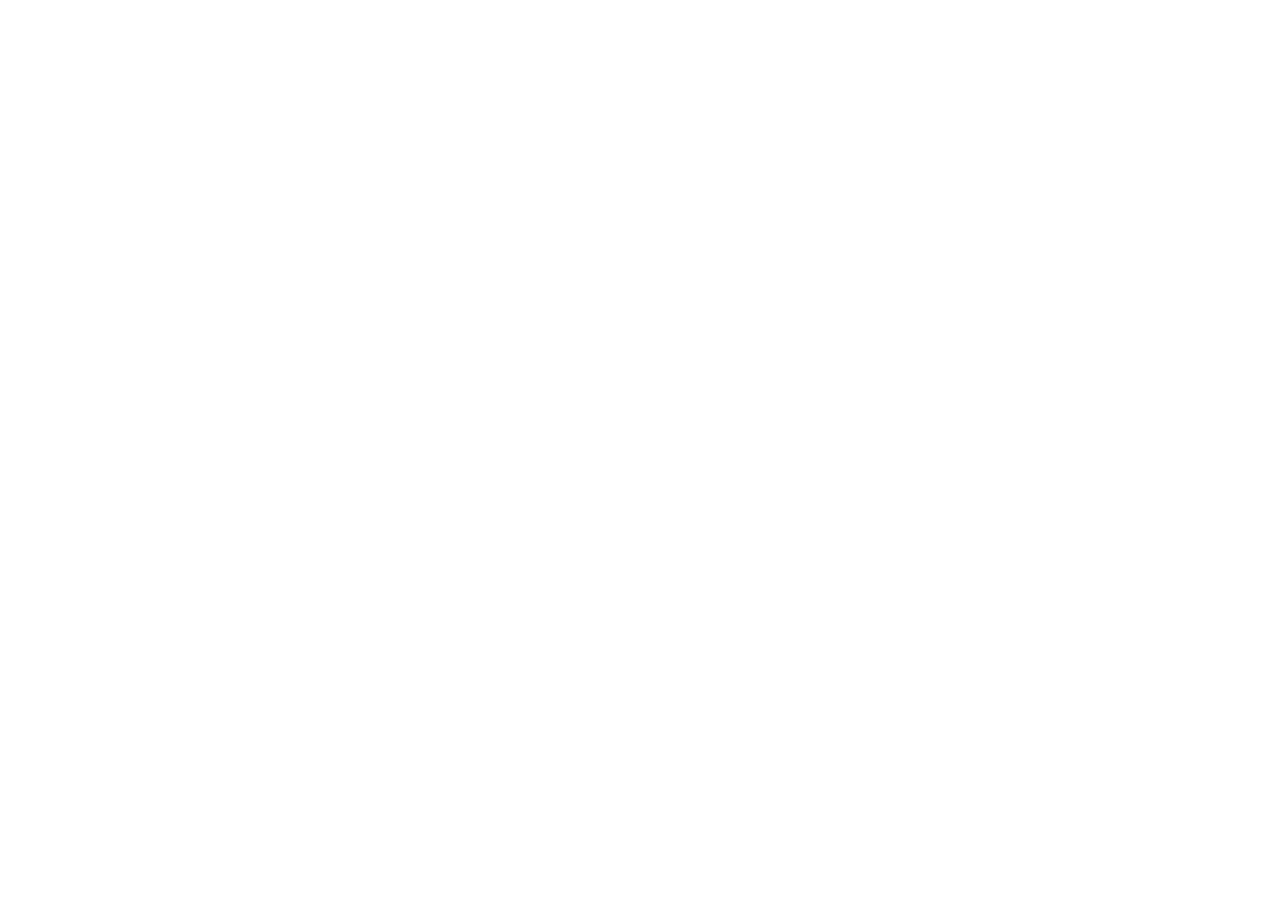
==== index.html @ e1d36a78 "index uploaded test" ====
<!DOCTYPE html>
<html lang="en">
<head>
    <meta charset="UTF-8">
    <meta name="viewport" content="width=device-width, initial-scale=1.0">
    <title>Wahran Restaurant & Cafe</title>
    <link rel="stylesheet" href="css/style.css">
    <link href="https://cdnjs.cloudflare.com/ajax/libs/font-awesome/5.15.4/css/all.min.css" rel="stylesheet">

</head>
<body>
    <!-- Header -->
    <header id="header"></header>

    <!-- Main Content Area -->
    <main id="app"></main>

    <!-- Footer -->
    <footer id="footer"></footer>

    <!-- Scripts -->
    <script src="js/data.js"></script>
    <script src="js/app.js"></script>
</body>
</html>
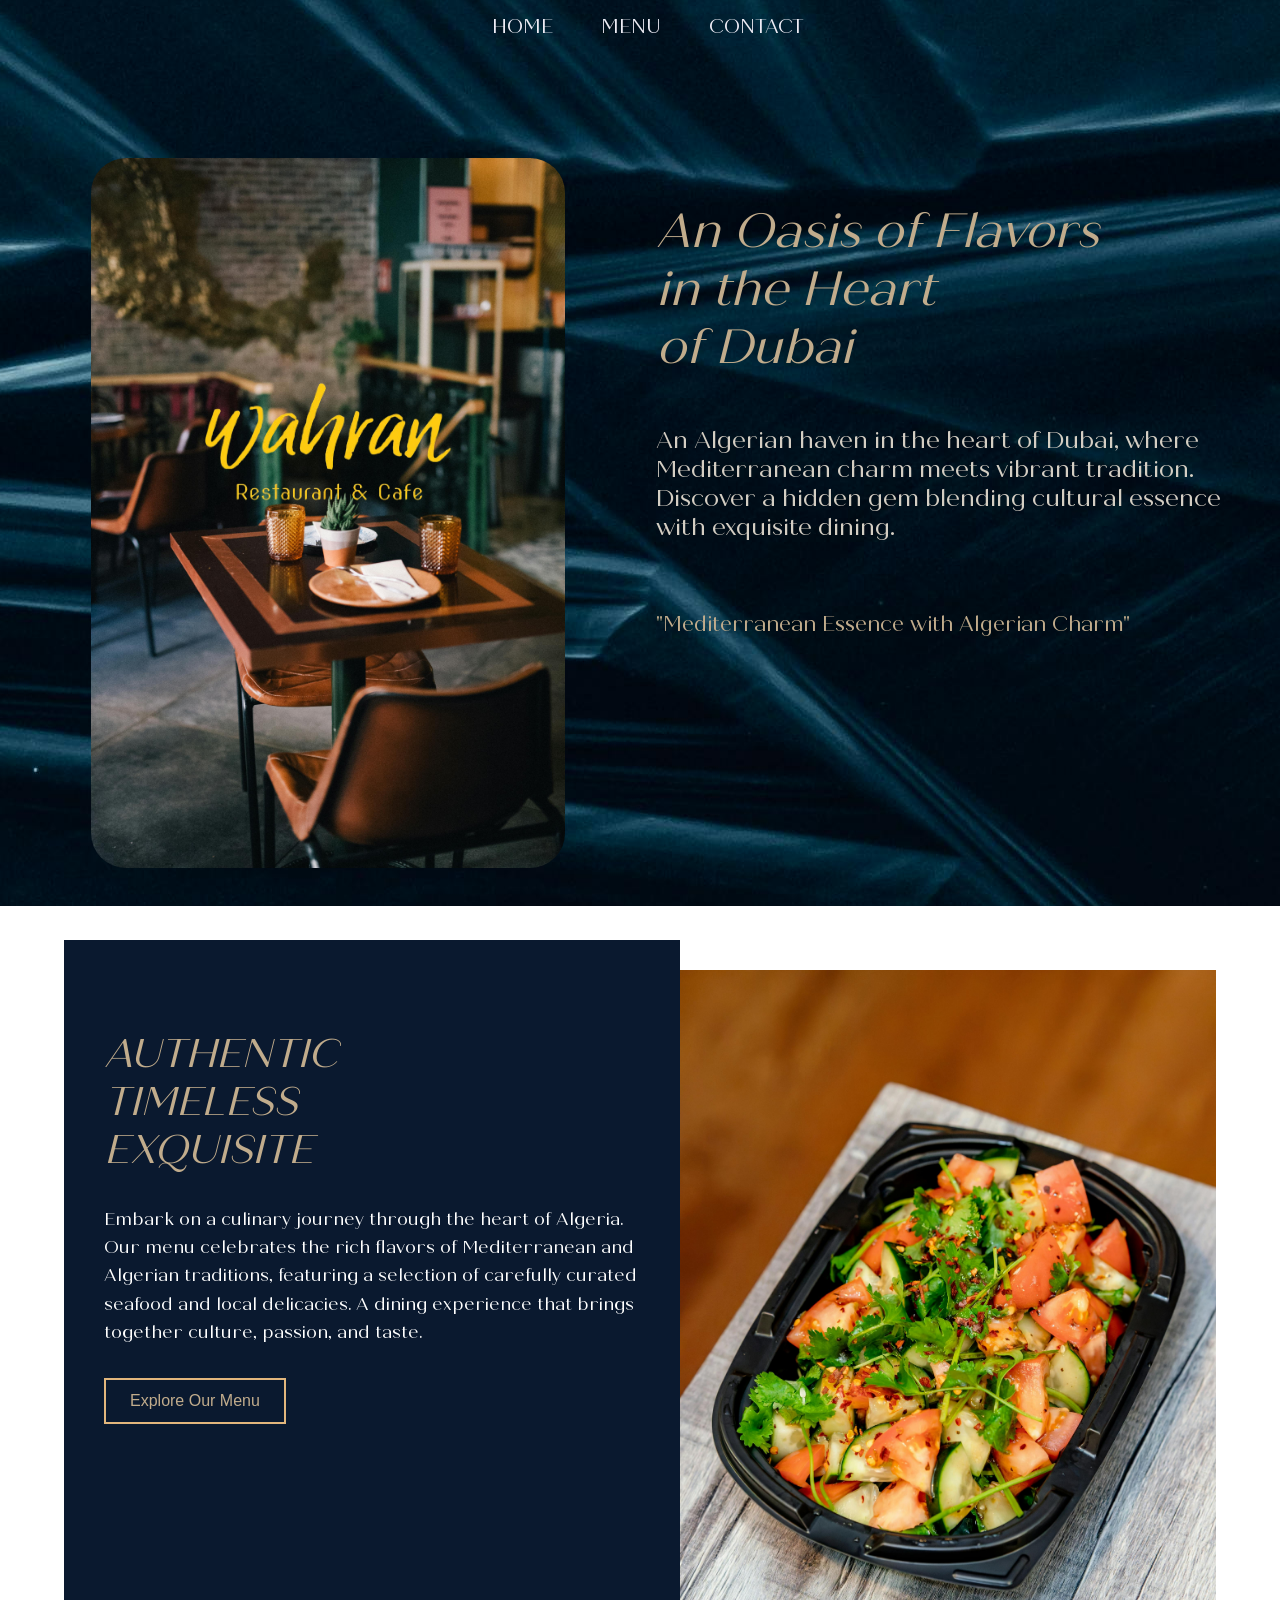
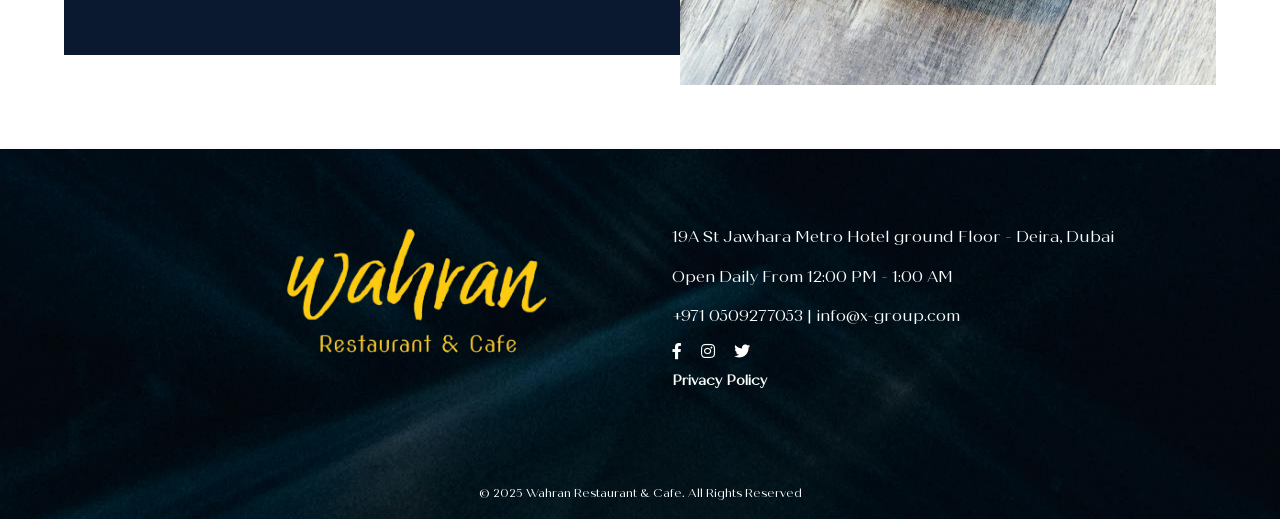
==== commit 78296949: "initial updload test" ====
--- a/index.html
+++ b/index.html
@@ -1,25 +1,25 @@
-<!DOCTYPE html>
-<html lang="en">
-<head>
-    <meta charset="UTF-8">
-    <meta name="viewport" content="width=device-width, initial-scale=1.0">
-    <title>Wahran Restaurant & Cafe</title>
-    <link rel="stylesheet" href="css/style.css">
-    <link href="https://cdnjs.cloudflare.com/ajax/libs/font-awesome/5.15.4/css/all.min.css" rel="stylesheet">
-
-</head>
-<body>
-    <!-- Header -->
-    <header id="header"></header>
-
-    <!-- Main Content Area -->
-    <main id="app"></main>
-
-    <!-- Footer -->
-    <footer id="footer"></footer>
-
-    <!-- Scripts -->
-    <script src="js/data.js"></script>
-    <script src="js/app.js"></script>
-</body>
-</html>
+<!DOCTYPE html>
+<html lang="en">
+<head>
+    <meta charset="UTF-8">
+    <meta name="viewport" content="width=device-width, initial-scale=1.0">
+    <title>Wahran Restaurant & Cafe</title>
+    <link rel="stylesheet" href="css/style.css">
+    <link href="https://cdnjs.cloudflare.com/ajax/libs/font-awesome/5.15.4/css/all.min.css" rel="stylesheet">
+
+</head>
+<body>
+    <!-- Header -->
+    <header id="header"></header>
+
+    <!-- Main Content Area -->
+    <main id="app"></main>
+
+    <!-- Footer -->
+    <footer id="footer"></footer>
+
+    <!-- Scripts -->
+    <script src="js/data.js"></script>
+    <script src="js/app.js"></script>
+</body>
+</html>
--- a/css/style.css
+++ b/css/style.css
@@ -0,0 +1,1354 @@
+/* --------------BODY------------- */
+@font-face {
+    font-family: 'CustomFont';
+    src: url('../font/quiche-sans.ttf') format('truetype');
+    font-weight: normal;
+    /* You can use 'bold' or 'normal' */
+    font-style: normal;
+    /* You can use 'italic' if needed */
+}
+
+body {
+    font-family: 'CustomFont';
+    margin: 0;
+    padding: 0;
+    background: url('../assets/images/bg/bg.jpg') no-repeat center center fixed;
+    background-size: cover;
+    /* Ensures the image covers the entire screen */
+    background-attachment: scroll;
+    /* Keeps the image fixed or scrolling */
+    position: relative;
+}
+
+/* Background Opacity */
+body::before {
+    content: '';
+    position: fixed;
+    top: 0;
+    left: 0;
+    right: 0;
+    bottom: 0;
+    background: rgba(255, 253, 253, 0.158);
+    /* Adjust opacity here */
+    z-index: -1;
+    /* Places the overlay behind the content */
+}
+
+/* --------------HEADER------------- */
+header {
+    background-color: #0b2747;
+    padding: 1rem;
+    z-index: 1000;
+    font-size: 16px;
+    padding: 0;
+    position: relative;
+    background: url('../assets/images/bg/footer.jpg') no-repeat center center fixed;
+    
+
+
+    overflow: hidden;
+    /* Ensures pseudo-elements are clipped inside the header */
+
+    /** removed
+    border-radius: 0px; /* Adds rounded corners
+    box-shadow: 0 4px 8px rgba(0, 120, 0, 0.2); /* Adds a shadow for a raised effect 
+    **/
+}
+
+
+/* Navbar */
+.navbar {
+    display: flex;
+    justify-content: center;
+    align-items: center;
+    max-width: 1200px;
+    margin: auto;
+    padding: 1rem 1rem;
+    position: relative;
+      
+
+}
+
+.nav-links {
+    list-style: none;
+    display: flex;
+    gap: 1rem;
+    margin: 0;
+    padding: 0;
+    transition: all 0.3s ease-in-out;
+
+    
+}
+
+.nav-link {
+    color: rgb(237, 236, 245);
+    text-decoration: none;
+    font-weight: bold;
+    padding: 0.5rem 1rem;
+    transition: color 0.3s ease;
+    font-size: larger;
+    font-weight: 300;
+}
+
+/* Optionally, you can change the color and underline on hover */
+.nav-link:hover {
+    color: rgba(234, 235, 241, 0.849);
+    /* Hover color */
+    text-decoration: underline;
+}
+
+/* Add a smooth transition when the link is hovered */
+.nav-link {
+    transition: color 1.3s ease, text-decoration 1.3s ease;
+}
+
+/* Highlight active nav-link */
+.nav-link.active {
+    color: #c1ac8c;
+    /* Highlight color */
+    text-decoration: underline;
+    transition: color 1s ease, text-decoration 1s ease;
+    /* Fade-out effect */
+    font-weight: 100;
+}
+
+.hamburger {
+    display: none;
+    flex-direction: column;
+    cursor: pointer;
+    gap: 5px;
+    z-index: 1001;
+    padding: 0.5rem;
+}
+
+.hamburger span {
+    width: 25px;
+    height: 3px;
+    background-color: white;
+    transition: all 0.3s ease-in-out;
+    border-radius: 2px;
+}
+
+/* --------------PAGES------------- */
+/* Home Page */
+/* Main Container */
+.main-container {
+    display: grid;
+    grid-template-columns: 1fr 1fr;
+    gap: 2rem;
+    background-color: #0b2747;
+    /* Solid blue background */
+    background: url('../assets/images/bg/footer.jpg') no-repeat center center fixed;
+    padding: 2rem;
+    align-items: right;
+    padding-top: 8%;
+
+}
+
+/* Left Section */
+.left-section {
+    position: relative;
+}
+
+.image-container {
+    position: relative;
+    display: inline-block;
+    border-radius: 15px;
+    overflow: hidden;
+    width: 100%;
+    max-width: 600px;
+    margin: 0 auto;
+}
+
+.restaurant-image {
+    width: 80%;
+    display: block;
+    border-radius: 35px;
+
+}
+
+/* resto Logo Image */
+.logo-image {
+    position: absolute;
+    top: 25%;
+    left: 50%;
+    transform: translate(-50%, -10%);
+    /* Center the logo above the restaurant image */
+    width: 80%;
+    /* Adjust size as needed */
+    z-index: 2;
+    /* Ensure it stays above other elements */
+}
+
+
+/** REMOVED
+Welcome image Title Styling 
+.welcome-title {
+    position: absolute;
+    top: 75%;
+    left: 50%;
+    transform: translate(-50%, -50%);
+    font-size: 2rem;
+    color: #ffffff;
+    padding: 0.5rem 1rem;
+    border-radius: 8px;
+    font-weight: bold;
+    z-index: 111;
+  }
+    **/
+
+/* Right Section */
+.right-section {
+    text-align: start;
+    padding: 0;
+    /* No padding as requested */
+    font-size: 1.2rem;
+    padding: 0%;
+}
+
+.right-section h3 {
+    font-style: italic;
+    font-weight: 100;
+    color: #c1ac8c;
+    font-size: 3rem;
+}
+
+.right-section p {
+    font-style: normal;
+    font-weight: 300;
+    color: #d4cec3;
+    font-size: 1.5rem;
+}
+
+.right-section .tagline {
+    font-style: normal;
+    font-weight: 200;
+    color: #c1ac8c;
+    font-size: 1.3rem;
+}
+
+/* Responsive Layout for Mobile Screens */
+@media (max-width: 768px) {
+    .main-container {
+        grid-template-columns: 1fr;
+        /* Stack columns vertically */
+        text-align: center;
+    }
+
+
+    .restaurant-image {
+        width: 100%;
+
+    }
+
+    .right-section {
+        text-align: left;
+        /* Prevent justification causing extra spaces */
+        padding: 1%;
+        /* Reduce padding for smaller screens */
+        font-size: 1rem;
+        /* Adjust font size for readability */
+    }
+
+    .right-section h3 {
+        font-size: xx-large;
+        /* Scale down headline font size */
+    }
+
+    .right-section p,
+    .right-section .tagline {
+        font-size: large;
+        /* Scale down paragraph font size */
+    }
+}
+
+#home,
+#about,
+#contact {
+    text-align: center;
+    padding: 2rem 1rem;
+}
+
+#home h1,
+#about h2 {
+    font-size: 2.5rem;
+    color: #333;
+}
+
+#home p,
+#about p {
+    font-size: 1.2rem;
+    color: #555;
+}
+
+/* mid section */
+
+.mid-container {
+    background: white;
+    max-width: auto;
+    width: fit-content;
+    display: flex;
+    box-shadow: 0 4px 6px rgba(0, 0, 0, 0.1);
+    position: relative;
+    padding: 5% 5%;
+}
+
+.midcontent-section {
+    flex: 1;
+    padding: 60px 40px;
+    background: #0a192f;
+    color: #e2b67c;
+    margin-top: -30px;
+    margin-bottom: 30px;
+}
+
+.title {
+    color: #c1ac8c;
+    font-size: 2.5rem;
+    margin-bottom: 30px;
+    font-style: italic;
+    font-weight: 400;
+}
+
+.title span {
+    display: block;
+    line-height: 1.2;
+}
+
+.description {
+    color: #ffffff;
+    line-height: 1.6;
+    margin-bottom: 30px;
+    font-size: 1.1rem;
+}
+
+.menu-btn {
+    background: none;
+    border: 2px solid #e2b67c;
+    color: #c1ac8c;
+    padding: 12px 24px;
+    font-size: 1rem;
+    cursor: pointer;
+    transition: all 0.3s ease;
+}
+
+.menu-btn:hover {
+    background: #131312;
+    color: #c1ac8c;
+}
+
+.mid-image {
+    flex: 1;
+    overflow: hidden;
+}
+
+.mid-image img {
+    width: 100%;
+    height: 100%;
+    object-fit: cover;
+    display: block;
+}
+
+/* Responsive Design */
+@media screen and (max-width: 768px) {
+    .mid-container {
+        flex-direction: column;
+        max-width: 100%;
+    }
+
+    .midcontent-section {
+        margin: 0;
+        padding: 40px 20px;
+    }
+
+    .title {
+        font-size: 2rem;
+    }
+
+    .description {
+        font-size: 1rem;
+    }
+
+    .mid-image {
+        height: 400px;
+    }
+}
+
+@media screen and (max-width: 480px) {
+    .midcontent-section {
+        padding: 30px 15px;
+    }
+
+    .title {
+        font-size: 1.8rem;
+    }
+
+    .mid-image {
+        height: 300px;
+    }
+}
+
+
+
+
+/* Menu Page */
+#menu h2 {
+    font-style: italic;
+    color: rgba(104, 112, 29, 0.493);
+    font-size: 45px;
+    font-weight: lighter;
+    margin-top: 3%
+}
+
+.menu-container {
+    display: grid;
+    grid-template-columns: repeat(auto-fill, minmax(250px, 1fr));
+    gap: 2rem;
+    padding: 1rem;
+    /* Added padding to the container for spacing */
+}
+
+/* Menu Card Animation */
+@keyframes fadeInBlur {
+    0% {
+        opacity: 0;
+        filter: blur(5px);
+    }
+
+    100% {
+        opacity: 1;
+        filter: blur(0);
+    }
+}
+
+.menu-card {
+    border: 0px solid #ddd;
+    border-radius: 1px;
+    overflow: hidden;
+    text-align: center;
+    box-shadow: 0 2px 4px rgba(0, 0, 0, 0.1);
+    padding: 1rem;
+    /* Added padding on all sides inside the card */
+    display: flex;
+    flex-direction: column;
+    background-color: rgba(255, 255, 255, 0.89);
+    opacity: 0;
+    /* Start hidden */
+    filter: blur(5px);
+    /* Initially blurred */
+    animation: fadeInBlur 0.6s forwards;
+    /* Animation applied */
+}
+
+/* Staggered Animation for Menu Cards */
+.menu-card:nth-child(1) {
+    animation-delay: 0.1s;
+}
+
+.menu-card:nth-child(2) {
+    animation-delay: 0.2s;
+}
+
+.menu-card:nth-child(3) {
+    animation-delay: 0.3s;
+}
+
+.menu-card:nth-child(4) {
+    animation-delay: 0.4s;
+}
+
+.menu-card:nth-child(5) {
+    animation-delay: 0.4s;
+}
+
+.menu-card:nth-child(6) {
+    animation-delay: 0.4s;
+}
+
+.menu-card:nth-child(7) {
+    animation-delay: 0.4s;
+}
+
+.menu-card:nth-child(8) {
+    animation-delay: 0.4s;
+}
+
+.menu-card img {
+    padding-bottom: 55px;
+    border-radius: 1px;
+    width: 95%;
+    /* Reduced width to 90% of its container */
+    height: auto;
+    /* Maintain aspect ratio */
+    object-fit: cover;
+    /* Ensures image scales properly */
+    object-position: center;
+    /* Ensures the image stays centered */
+    margin: 0 auto;
+    /* Centers the image */
+    transition: transform 0.3s ease;
+    /* Smooth transition for zoom effect */
+}
+
+.menu-card img:hover {
+    transform: scale(1.10);
+    /* Zoom out slightly when hovered */
+}
+
+.menu-card h3 {
+    color: rgba(38, 38, 133, 0.836);
+    margin: 0.5rem 0;
+    font-size: x-large;
+    font-style: normal;
+    font-weight: 400;
+}
+
+.menu-card p {
+    color: rgba(104, 112, 29, 0.616);
+    margin: 1.5rem 0;
+    font-size: large;
+}
+
+#menu .item-description {
+    color: rgba(35, 35, 42, 0.836);
+    font-size: medium;
+    font-style: normal;
+    font-weight: 400;
+    
+}
+
+
+
+/* Dropdown Styles */
+#menu-category {
+    text-align: center;
+    background-color: #fff;
+    /* White background for the dropdown */
+    color: rgba(81, 88, 24, 0.493);
+    /* Text color as per your request */
+    border: 1px solid rgba(255, 255, 255, 0.603);
+    /* Light gray border */
+    border-radius: 30px;
+    /* Border radius for the dropdown */
+    padding: 10px 15px;
+    /* Padding inside the dropdown for spacing */
+    font-size: 1rem;
+    /* Font size */
+    appearance: none;
+    /* Remove default styling in some browsers */
+    -webkit-appearance: none;
+    /* Remove default styling in Safari */
+    -moz-appearance: none;
+    /* Remove default styling in Firefox */
+    outline: auto;
+    /* Remove outline */
+    width: 200px;
+    /* Set width for the dropdown */
+    font-weight: 300;
+}
+
+/* Optional: Style for the dropdown arrow (this works for most modern browsers) */
+#menu-category::-ms-expand {
+    display: none;
+    /* Hides the default arrow in Internet Explorer */
+}
+
+/* Hover effect */
+#menu-category:hover {
+    border-color: #aaa;
+    /* Slightly darker border on hover */
+}
+
+/* Focus effect */
+#menu-category:focus {
+    border-color: #8a8a8a;
+    /* Darker border when focused */
+    box-shadow: 0 0 5px rgba(104, 112, 29, 0.493);
+    /* Glow effect on focus */
+}
+
+/* Media Query for Mobile / Small Screens */
+@media (max-width: 600px) {
+    #menu-category {
+        width: auto;
+        /* Auto width for smaller screens */
+        font-size: 0.9rem;
+        /* Slightly smaller text on small screens */
+        padding: 8px 12px;
+        /* Adjust padding for smaller screens */
+        align-items: center;
+        
+    }
+
+    .menu-card img {
+        padding-bottom: 55px;
+        border-radius: 1px;
+        width: 70%;
+        /* Reduced width to 90% of its container */
+        height: auto;
+        /* Maintain aspect ratio */
+        object-fit: cover;
+        /* Ensures image scales properly */
+        object-position: center;
+        /* Ensures the image stays centered */
+        margin: 0 auto;
+        /* Centers the image */
+        transition: transform 0.3s ease;
+        /* Smooth transition for zoom effect */
+    }
+}
+
+
+/* Contact Page */
+.map-container {
+    width: 100%;
+    height: 300px;
+    margin: 1rem 0;
+}
+
+#contact h2 {
+    font-style: italic;
+    color: rgba(104, 112, 29, 0.493);
+    font-size: 45px;
+    font-weight: lighter;
+}
+
+#menu h2 {
+    font-size: xx-large;
+}
+
+
+/* -------------- View page------------- */
+
+/* item Container */
+.return-menu {
+    display: grid;
+    grid-template-columns: 1fr;
+    padding-left: 9.5%;
+    padding-top: 5%;
+}
+
+.back-to-menu {
+    font-style: normal;
+    font-weight: 500;
+    color: #333;
+    font-size: medium;
+}
+
+.return-section a {
+    text-decoration: none;
+}
+
+
+.item-main-container {
+    display: grid;
+    grid-template-columns: 1fr 1fr;
+    gap: 0rem;
+    align-items: right;
+    object-fit: fill;
+    padding: 2%;
+    margin: 0%;
+}
+
+/* Left Section */
+.item-left-section {
+    position: relative;
+}
+
+.item-image-container {
+    position: relative;
+    display: inline-block;
+    border-radius: 15px;
+    overflow: visible;
+    /* Allow image to pop out */
+    width: 70%;
+    max-width: 600px;
+    margin: 0 auto;
+}
+
+.item-image {
+    width: 100%;
+    display: block;
+    border-radius: 10px;
+    transition: transform 0.3s ease-in-out, translate 0.3s ease-in-out;
+    /* Smooth zoom + movement */
+    will-change: transform, translate;
+}
+
+/* Zoom out and move based on hover direction */
+.item-image-container:hover .item-image {
+    transform: scale(1.1);
+    /* Zoom out effect */
+}
+
+/* Move image based on hover direction */
+.item-image-container:hover .item-image {
+    transform-origin: center;
+}
+
+/* Left Side Hover */
+.item-image-container:hover .item-image:hover {
+    transform: scale(1.3) translateX(-10px);
+}
+
+/* Right Side Hover */
+.item-image-container:hover .item-image:hover {
+    transform: scale(1.3) translateX(10px);
+}
+
+/* Top Side Hover */
+.item-image-container:hover .item-image:hover {
+    transform: scale(1.3) translateY(-10px);
+}
+
+/* Bottom Side Hover */
+.item-image-container:hover .item-image:hover {
+    transform: scale(1.3) translateY(10px);
+}
+
+
+/* item Right Section */
+.item-right-section {
+    text-align: start;
+    font-size: 1.2rem;
+    padding-top: 0%;
+    margin: 0%;
+
+}
+
+
+.item-right-section h3 {
+    font-style: normal;
+    font-weight: 200;
+    color: #1a0d33;
+    font-size: 2rem;
+    margin: 0%;
+}
+
+
+.item-right-section p {
+    margin-top: 2%;
+}
+
+.item-right-section .tagline {
+    font-style: normal;
+    font-weight: 200;
+    color: #c1ac8c;
+    font-size: 1.3rem;
+}
+
+.related {
+    font-style: normal;
+    font-weight: 200;
+    color: #1a0d33;
+    font-size: 2rem;
+    margin: 0%;
+}
+
+
+
+
+/* related card section */
+
+.related-container {
+    margin-left: 8.5%;
+    margin-right: 1.5%;
+    display: grid;
+    grid-template-columns: repeat(auto-fill, minmax(250px, 2fr));
+    gap: 2rem;
+    padding: 1rem;
+    /* Added padding to the container for spacing */
+}
+
+/* Menu Card Animation */
+@keyframes fadeInBlur {
+    0% {
+        opacity: 0;
+        filter: blur(5px);
+    }
+
+    100% {
+        opacity: 1;
+        filter: blur(0);
+    }
+}
+
+.related-card {
+    overflow: hidden;
+    text-align: left;
+    /* Added padding on all sides inside the card */
+    display: flex;
+    flex-direction: column;
+    opacity: 0;
+    /* Start hidden */
+    filter: blur(5px);
+    /* Initially blurred */
+    animation: fadeInBlur 0.6s forwards;
+    /* Animation applied */
+}
+
+/* Staggered Animation for Menu Cards */
+.related-card:nth-child(1) {
+    animation-delay: 0.1s;
+}
+
+.related-card:nth-child(2) {
+    animation-delay: 0.2s;
+}
+
+.related-card:nth-child(3) {
+    animation-delay: 0.3s;
+}
+
+.related-card:nth-child(4) {
+    animation-delay: 0.4s;
+}
+
+.related-card:nth-child(5) {
+    animation-delay: 0.4s;
+}
+
+.related-card:nth-child(6) {
+    animation-delay: 0.4s;
+}
+
+.related-card:nth-child(7) {
+    animation-delay: 0.4s;
+}
+
+.related-card:nth-child(8) {
+    animation-delay: 0.4s;
+}
+
+.related-card img {
+    padding-bottom: 5%;
+    width: 90%;
+    /* Reduced width to 90% of its container */
+    height: auto;
+    /* Maintain aspect ratio */
+    object-fit: cover;
+    /* Ensures image scales properly */
+    object-position: center;
+    /* Ensures the image stays centered */
+    margin: 0 auto;
+    /* Centers the image */
+    transition: transform 0.3s ease;
+    /* Smooth transition for zoom effect */
+}
+
+.related-card img:hover {
+    transform: scale(1.1);
+    /* Zoom out slightly when hovered */
+}
+
+.related-card h3 {
+    color: #131312;
+    font-size: medium;
+    font-style: normal;
+    font-weight: bolder;
+    margin: 0%;
+}
+
+.related-card p {
+    color: rgba(104, 112, 29, 0.616);
+    font-size: large;
+    margin: 3% 0%;
+}
+
+.related {
+    margin-left: 9.5%;
+}
+
+/* ---*/
+
+
+/* Responsive Layout for Mobile Screens */
+@media (max-width: 768px) {
+    .return-section {
+        margin-top: 10%;
+        margin-left: 9%;
+
+    }
+
+    .back-to-menu {
+        margin: auto;
+    }
+
+
+    .item-main-container {
+        grid-template-columns: 1fr;
+        /* Stack columns vertically */
+        align-items: center;
+        margin: 0%;
+    }
+
+    .item-image-container img {
+        border-radius: 0%;
+    }
+
+    .related-card h3 {
+        text-align: justify;
+        max-width: 60%;
+    }
+
+
+    .related-card img {
+        margin: 0%;
+        width: 50%;
+        border-radius: 0%;
+
+    }
+
+    .item-right-section {
+        text-align: left;
+        /* Prevent justification causing extra spaces */
+        padding: 1%;
+        /* Reduce padding for smaller screens */
+        margin-top: 5%;
+        margin-left: 10.5%;
+        /* Adjust font size for readability */
+    }
+
+    .item-right-section h3 {
+        font-size: 2.5rem;
+        /* Scale down headline font size */
+    }
+
+    .item-right-section p,
+    .item-right-section .tagline {
+        font-size: large;
+        /* Scale down paragraph font size */
+    }
+
+    .related {
+        margin-left: 12%;
+    }
+
+
+
+}
+
+
+
+
+
+/* --------------FOOTER------------- */
+
+/* Footer Styles */
+footer {
+    background: url('../assets/images/bg/footer.jpg') no-repeat center center fixed;
+
+    /* Retained original color scheme */
+    color: white;
+    padding: 0%;
+    position: relative;
+    z-index: 1000;
+    /* Gradient background */
+    box-shadow: 0 4px 8px rgba(101, 20, 0, 0.2);
+    /* Adds a shadow for a raised effect */
+    overflow: hidden;
+    /* Ensures pseudo-elements are clipped inside the header */
+}
+
+.footer-container {
+    display: flex;
+    justify-content: center;
+    align-items: center;
+    flex-wrap: wrap;
+    gap: 5px;
+}
+
+/* Footer Logo Image */
+.footer-logo {
+    display: flex;
+    flex-direction: column;
+    justify-content: center;
+    align-items: center;
+}
+
+.footer-logo-image {
+    width: 500px;
+    /* Adjust as per your logo's size */
+    height: auto;
+
+}
+
+/** REMOVED, used logo instead of text name
+.footer-logo h1 {
+    font-style: normal;
+    font-weight: 200;
+    color: #c1ac8c;
+    font-size: xx-large;
+    margin: 0;
+    padding: 5%;
+   
+}
+
+.footer-logo p {
+    font-style: normal;
+    font-weight: 200;
+    color: #c1ac8c;
+    font-size: large;
+    letter-spacing: 2px;
+    margin: 5px 0;
+    padding: 5%;
+   
+}
+    **/
+
+.footer-info p {
+
+    padding-top: 1%;
+}
+
+.footer-info a {
+    color: #fff;
+    text-decoration: none;
+}
+
+.footer-info .social-icons a {
+    color: #fff;
+    font-size: 16px;
+    margin-right: 15px;
+    text-decoration: none;
+    transition: color 0.3s;
+}
+
+.footer-info .social-icons a:hover {
+    color: #ffaf00;
+}
+
+.privacy-policy {
+    display: block;
+    margin-top: 10px;
+    text-decoration: none;
+    color: #fff;
+    font-weight: bold;
+    font-size: 14px;
+    transition: color 0.3s;
+}
+
+.privacy-policy:hover {
+    color: #ffaf00;
+}
+
+.footer-bottom {
+    text-align: center;
+    width: 100%;
+    margin-top: 20px;
+}
+
+.footer-bottom p {
+    font-size: 12px;
+}
+
+/* Scroll to Top Button */
+.scroll-top {
+    background-color: rgba(186, 184, 201, 0.2);
+    /* Transparent white background */
+    color: #000000;
+    /* Text color */
+    padding: 1.5%;
+    border-radius: 10%;
+    font-size: 10px;
+    text-decoration: none;
+    display: flex;
+    justify-content: center;
+    align-items: center;
+    width: 20px;
+    height: 20px;
+    transition: background-color 0.3s, transform 0.3s ease-in-out;
+    position: fixed;
+    bottom: 20px;
+    right: 20px;
+    box-shadow: 0 4px 6px rgba(0, 0, 0, 0.2);
+    /* Subtle shadow */
+    z-index: 1000;
+    backdrop-filter: blur(10px);
+    /* Blurred background effect */
+
+
+
+}
+
+/* Hover Effect */
+.scroll-top:hover {
+    background-color: rgba(255, 255, 255, 0.4);
+    /* Slightly less transparent on hover */
+    transform: scale(1.1);
+    /* Add a slight zoom effect */
+    color: #000;
+}
+
+
+.scroll-top i {
+    font-size: 18px;
+}
+
+/* --------------header and footer phone screen media queries------------- */
+
+/* Updated Mobile Styles */
+@media screen and (max-width: 768px) {
+    .hamburger {
+        display: flex;
+    }
+
+    .nav-links {
+        position: fixed;
+        top: -100%;
+        /* Initially hidden at the top */
+        left: 0;
+        height: 35vh;
+        width: 100%;
+        flex-direction: column;
+        align-items: center;
+        justify-content: flex-start;
+        transition: top 0.3s cubic-bezier(0.075, 0.82, 0.165, 1);
+        /* Animate the top property */
+        margin: 0;
+        padding: 1rem 0;
+        z-index: 1000;
+        /* Ensure it stays above other elements */
+
+        background-color: rgba(80, 71, 207, 0.2);        
+        backdrop-filter: blur(20px);
+    }
+
+    .nav-links.active {
+        top: 0;
+        /* Move it into view */
+    }
+
+    .nav-links li {
+        margin: 1rem 0;
+        opacity: 0;
+        transform: translateY(-50px);
+        /* Start slightly above */
+        transition: all 0.3s ease-in-out;
+    }
+
+    .nav-links.active li {
+        opacity: 1;
+        transform: translateY(0);
+        /* Reset position */
+        transition-delay: 0.2s;
+    }
+
+    .nav-links a {
+        font-size: 1.2rem;
+        padding: 0.5rem 2rem;
+        display: block;
+        text-align: center;
+        color: #fff;
+    }
+
+
+    /* Hamburger Animation */
+    .hamburger.active span:nth-child(1) {
+        transform: rotate(45deg) translate(5px, 5px);
+    }
+
+    .hamburger.active span:nth-child(2) {
+        opacity: 0;
+    }
+
+    .hamburger.active span:nth-child(3) {
+        transform: rotate(-45deg) translate(5px, -5px);
+    }
+
+    /* Adjust footer for mobile */
+    .footer-container {
+        flex-direction: row;
+        align-items: center;
+        text-align: center;
+        gap: 1.5rem;
+    }
+
+    .footer-info {
+        width: auto;
+    }
+
+    /* Scroll to Top Button */
+    .scroll-top {
+        background-color: rgba(80, 71, 207, 0.2);
+        /* Transparent white background */
+        color: #000000;
+        /* Text color */
+        padding: 5%;
+        border-radius: 10%;
+        font-size: 10px;
+        text-decoration: none;
+        display: flex;
+        justify-content: center;
+        align-items: center;
+        width: 20px;
+        height: 20px;
+        position: fixed;
+        bottom: 20px;
+        right: 20px;
+        box-shadow: 0 4px 6px rgba(0, 0, 0, 0.2);
+        /* Subtle shadow */
+        z-index: 1000;
+        backdrop-filter: blur(10px);
+        /* Blurred background effect */
+    }
+
+
+    .scroll-top i {
+        font-size: 18px;
+    }
+
+}
+
+/* -------------- Contact page------------- */
+
+.contact-container {
+    display: grid;
+    grid-template-columns: 1fr 1fr;
+    gap: 2rem;
+    background-color: #0b2747;
+    /* Solid blue background */
+    background: linear-gradient(-45deg, #071b34 15%, #133e5c 50%, #0e2b48 85%);
+    padding: 2rem;
+    align-items: right;
+    padding-top: 10%;
+}
+
+#menu h2.corousal {
+    color: white;
+    font-size: xx-large;
+    font-weight: bolder;
+}
+
+#menu a {
+    text-decoration: none;
+    color: white;
+    font-size: x-large;
+    font-weight: bolder;
+}
+
+
+.container {
+    width: 100%;
+    display: flex;
+    justify-content: center;
+    height: 500px;
+    gap: 10px;
+
+    >div {
+        flex: 0 0 300px;
+        border-radius: 0.5rem;
+        transition: 0.5s ease-in-out;
+        cursor: pointer;
+        box-shadow: 1px 5px 15px #8f85a3;
+        position: relative;
+        overflow: hidden;
+
+        &:nth-of-type(1) {
+            background: url("../assets/images/bg/reservation.jpg") no-repeat 50% / cover;
+        }
+
+        &:nth-of-type(2) {
+            background: url("../assets/images/bg/emai.jpg") no-repeat 50% / cover;
+        }
+
+        &:nth-of-type(3) {
+            background: url("../assets/images/bg/delivery.jpg") no-repeat 50% / cover;
+        }
+
+        &:nth-of-type(4) {
+            background: url("../assets/images/bg/catering.jpg") no-repeat 50% / cover;
+        }
+
+        .content {
+            font-size: 12.5rem;
+            color: white;
+            font-weight: bolder;
+            display: flex;
+            align-items: center;
+            padding: 35px;
+            opacity: 0;
+            flex-direction: column;
+            height: 100%;
+            justify-content: flex-start;
+            background: rgb(2, 2, 46);
+            background: linear-gradient(0deg,
+                    rgba(2, 2, 46, 0.6755077030812324) 0%,
+                    rgba(255, 255, 255, 0) 100%);
+            transform: translatey(100%);
+            transition: opacity 0.5s ease-in-out, transform 0.5s 0.2s;
+            visibility: hidden;
+
+            span {
+                display: block;
+                margin-top: 5px;
+                font-size: 1.2rem;
+                color: white;
+            }
+
+
+        }
+
+        &:hover {
+            flex: 0 0 250px;
+            box-shadow: 1px 3px 15px #998bb4;
+            transform: translatey(-30px);
+
+        }
+
+        &:hover .content {
+            opacity: 100;
+            transform: translatey(10%);
+            visibility: visible;
+            color: white;
+            font-weight: bolder;
+        }
+    }
+}
+
+/* Responsive Layout for Mobile Screens */
+@media (max-width: 768px) {
+    .contact-container {
+        grid-template-columns: 1fr;
+        /* Stack columns vertically */
+        text-align: center;
+    }
+
+    .container {
+        width: 100%;
+        display: block;
+        justify-content: center;
+        height: auto;
+        gap: 10px;
+    }
+}
+
+/* links to social media apps and maps*/
+.social-header{
+    padding-top: 5%;
+}
+
+.social-container {
+    display: grid;
+    grid-template-columns: repeat(4, 1fr); /* 4 Equal Columns */
+    gap: 10px; /* Space between icons */
+    padding: 25px;
+    border-radius: 1px; /* Smooth rounded edges */
+    text-align: center;
+    max-width: 60%;
+    margin: auto; /* Center the div */
+}
+
+.social-item a {
+    display: block;
+}
+
+.social-item img {
+    width: 50px; /* Adjust size */
+    height: 50px;
+    transition: transform 0.3s ease-in-out;
+}
+
+.social-item img:hover {
+    transform: scale(1.9); /* Hover effect to enlarge */
+}
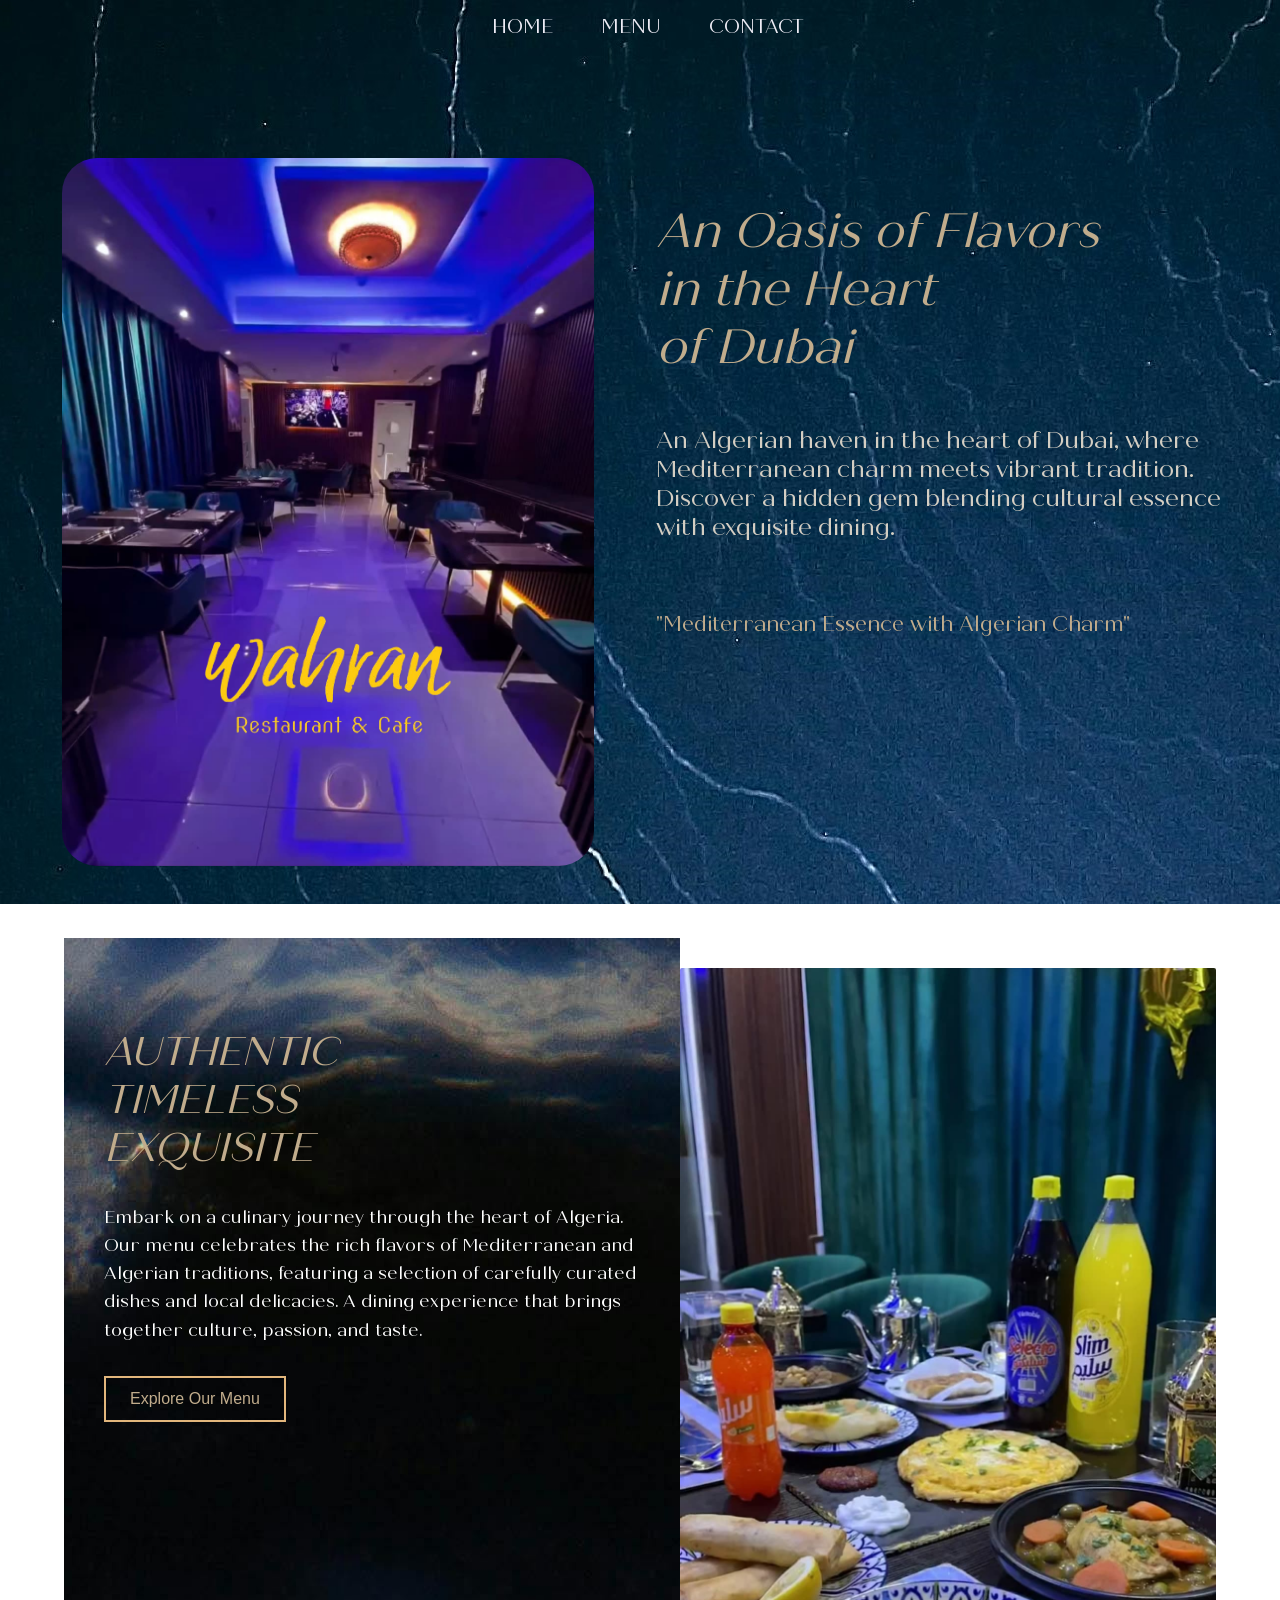
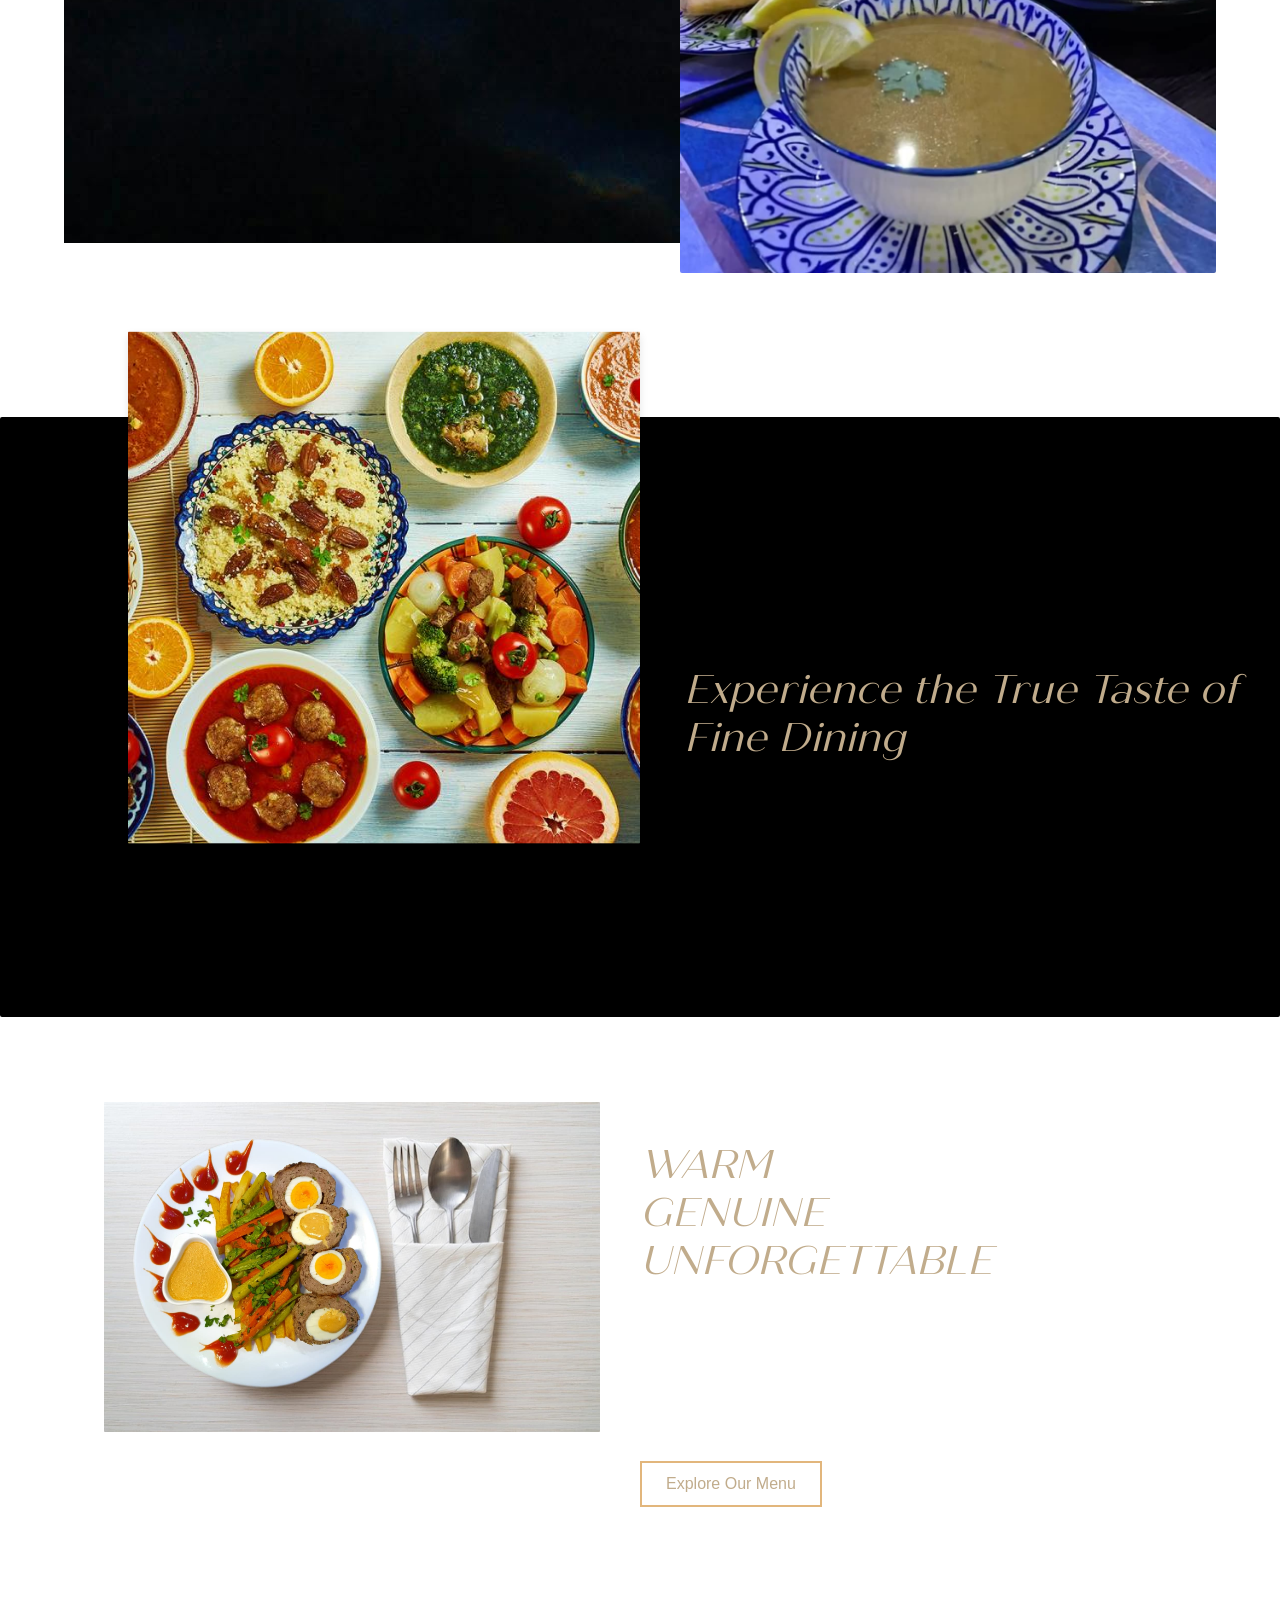
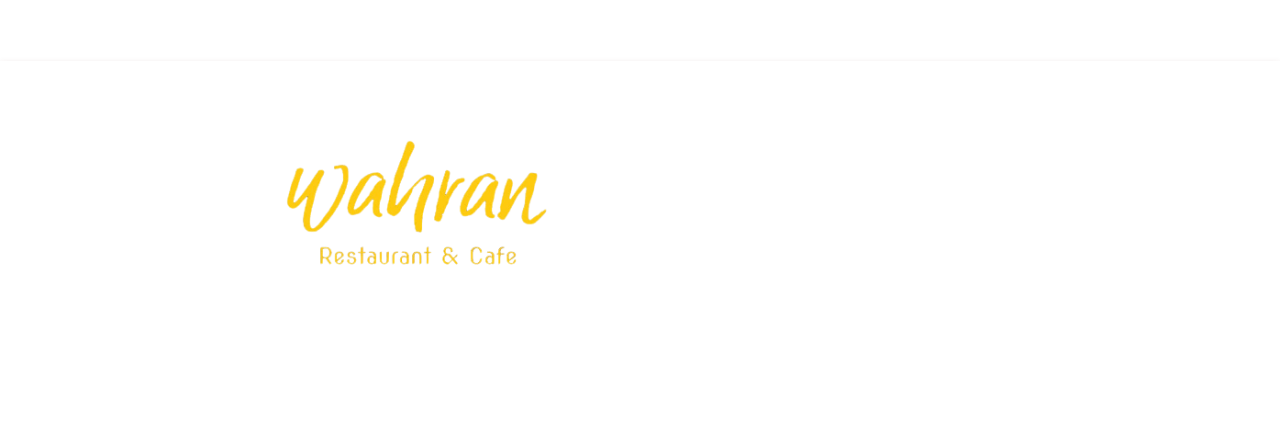
==== commit 77a76eeb: "fixed home page end-section div background, menu button redirects on banners. removed one slide from" ====
--- a/index.html
+++ b/index.html
@@ -4,6 +4,9 @@
     <meta charset="UTF-8">
     <meta name="viewport" content="width=device-width, initial-scale=1.0">
     <title>Wahran Restaurant & Cafe</title>
+    <meta name="description" content="AUTHENTIC, TIMELESS, EXQUISITE.Embark on a culinary journey through the heart of Algeria. Our menu celebrates the rich flavors of Algerian traditions, featuring a selection of carefully curated dishes and local delicacies. A dining experience that brings together culture, passion, and taste."/>
+    <link rel="icon" type="image/x-icon" href="favicon.ico">
+    <link rel="shortcut icon" type="image/x-icon" href="assets/icons/favicon.ico">
     <link rel="stylesheet" href="css/style.css">
     <link href="https://cdnjs.cloudflare.com/ajax/libs/font-awesome/5.15.4/css/all.min.css" rel="stylesheet">
 
@@ -19,6 +22,13 @@
     <footer id="footer"></footer>
 
     <!-- Scripts -->
+    <script>
+        // Add a timestamp to the JS file URL to force a fresh fetch
+        let script = document.createElement('script');
+        script.src = 'js/app.js?v=' + new Date().getTime();  // Timestamp query string
+        document.head.appendChild(script);  // You can also use document.body.appendChild(script);
+     </script>
+     
     <script src="js/data.js"></script>
     <script src="js/app.js"></script>
 </body>
--- a/css/style.css
+++ b/css/style.css
@@ -12,10 +12,11 @@
     font-family: 'CustomFont';
     margin: 0;
     padding: 0;
-    background: url('../assets/images/bg/bg.jpg') no-repeat center center fixed;
+    background: url('../assets/images/bg/body-bg.gif') no-repeat fixed;
+    background-repeat: repeat;
     background-size: cover;
     /* Ensures the image covers the entire screen */
-    background-attachment: scroll;
+    background-attachment: fixed;
     /* Keeps the image fixed or scrolling */
     position: relative;
 }
@@ -42,7 +43,8 @@
     font-size: 16px;
     padding: 0;
     position: relative;
-    background: url('../assets/images/bg/footer.jpg') no-repeat center center fixed;
+    background: url('../assets/images/bg/header-footer.jpg') no-repeat fixed;
+    /* background: url('../assets/images/bg/footer.jpg') no-repeat center center fixed; */
     
 
 
@@ -138,7 +140,7 @@
     gap: 2rem;
     background-color: #0b2747;
     /* Solid blue background */
-    background: url('../assets/images/bg/footer.jpg') no-repeat center center fixed;
+    background: url('../assets/images/bg/header-footer.jpg') no-repeat fixed;
     padding: 2rem;
     align-items: right;
     padding-top: 8%;
@@ -158,10 +160,16 @@
     width: 100%;
     max-width: 600px;
     margin: 0 auto;
+    background-repeat: repeat;
+    background-size: cover;
+    /* Ensures the image covers the entire screen */
+    background-attachment: fixed;
+    /* Keeps the image fixed or scrolling */
+    position: relative;
 }
 
 .restaurant-image {
-    width: 80%;
+    width: 90%;
     display: block;
     border-radius: 35px;
 
@@ -170,7 +178,7 @@
 /* resto Logo Image */
 .logo-image {
     position: absolute;
-    top: 25%;
+    top: 58%;
     left: 50%;
     transform: translate(-50%, -10%);
     /* Center the logo above the restaurant image */
@@ -238,8 +246,15 @@
 
     .restaurant-image {
         width: 100%;
-
-    }
+        height: 500px;
+
+    }
+
+    /* resto Logo Image */
+.logo-image {
+    width: 100%;
+
+}
 
     .right-section {
         text-align: left;
@@ -288,7 +303,6 @@
     max-width: auto;
     width: fit-content;
     display: flex;
-    box-shadow: 0 4px 6px rgba(0, 0, 0, 0.1);
     position: relative;
     padding: 5% 5%;
 }
@@ -297,6 +311,7 @@
     flex: 1;
     padding: 60px 40px;
     background: #0a192f;
+    background: url('../assets/images/bg/default-bg.jpg') no-repeat center center fixed;
     color: #e2b67c;
     margin-top: -30px;
     margin-bottom: 30px;
@@ -347,6 +362,7 @@
     height: 100%;
     object-fit: cover;
     display: block;
+    border-radius: 2px;
 }
 
 /* Responsive Design */
@@ -374,7 +390,7 @@
     }
 }
 
-@media screen and (max-width: 480px) {
+@media screen and (max-width: 768px) {
     .midcontent-section {
         padding: 30px 15px;
     }
@@ -394,9 +410,9 @@
 /* Menu Page */
 #menu h2 {
     font-style: italic;
-    color: rgba(104, 112, 29, 0.493);
+    color: rgba(104, 112, 29, 0.712);
     font-size: 45px;
-    font-weight: lighter;
+    font-weight: bolder;
     margin-top: 3%
 }
 
@@ -568,7 +584,7 @@
 }
 
 /* Media Query for Mobile / Small Screens */
-@media (max-width: 600px) {
+@media (max-width: 768px) {
     #menu-category {
         width: auto;
         /* Auto width for smaller screens */
@@ -621,6 +637,18 @@
 /* -------------- View page------------- */
 
 /* item Container */
+.back-button{
+    margin: 2% 0%;
+    font-size: large;
+    
+}
+
+.back-button a{
+    text-decoration: underline;
+    font-size: large;
+    
+}
+
 .return-menu {
     display: grid;
     grid-template-columns: 1fr;
@@ -647,7 +675,7 @@
     align-items: right;
     object-fit: fill;
     padding: 2%;
-    margin: 0%;
+    margin-top: 2%;
 }
 
 /* Left Section */
@@ -743,6 +771,7 @@
     color: #1a0d33;
     font-size: 2rem;
     margin: 0%;
+    text-decoration: underline;
 }
 
 
@@ -864,9 +893,19 @@
 
 /* Responsive Layout for Mobile Screens */
 @media (max-width: 768px) {
+    .back-button{
+        margin-left: 6.5%;
+        font-size: large;
+        
+    }
+
+    .tagline{
+        margin: 0%;
+    }
+    
     .return-section {
         margin-top: 10%;
-        margin-left: 9%;
+        margin-left: 7.5%;
 
     }
 
@@ -879,23 +918,32 @@
         grid-template-columns: 1fr;
         /* Stack columns vertically */
         align-items: center;
-        margin: 0%;
+        margin-top: 2%;
     }
 
     .item-image-container img {
-        border-radius: 0%;
+        border-radius: 1%;
+    }
+
+    .related-container {
+        margin-left: 9.5%;
+        display: grid;
+        grid-template-columns: 1fr 1fr;
     }
 
     .related-card h3 {
-        text-align: justify;
-        max-width: 60%;
+        max-width: max-content;
+        margin-left: 5%;
+        font-size: 1rem;
+        margin-bottom: 5%;
     }
 
 
     .related-card img {
         margin: 0%;
-        width: 50%;
+        width: 100%;
         border-radius: 0%;
+        margin-left: 5%;
 
     }
 
@@ -910,21 +958,26 @@
     }
 
     .item-right-section h3 {
-        font-size: 2.5rem;
+        font-size: x-large;
+        margin-left: 3%;
         /* Scale down headline font size */
     }
 
     .item-right-section p,
     .item-right-section .tagline {
         font-size: large;
+        margin-left: 3%;
         /* Scale down paragraph font size */
     }
 
     .related {
-        margin-left: 12%;
-    }
-
-
+        margin-left: 15%;   
+    }
+
+    .related-card p{
+        margin-left: 4%;
+
+    }
 
 }
 
@@ -936,7 +989,7 @@
 
 /* Footer Styles */
 footer {
-    background: url('../assets/images/bg/footer.jpg') no-repeat center center fixed;
+    background: url('../assets/images/bg/header-footer.jpg') no-repeat fixed;
 
     /* Retained original color scheme */
     color: white;
@@ -1162,6 +1215,16 @@
         align-items: center;
         text-align: center;
         gap: 1.5rem;
+        padding: 0%;
+    }
+
+    .footer-logo-image {
+        width: 400px;
+        /* Adjust as per your logo's size */
+        height: auto;
+        margin: 0%;
+        padding: 0%;
+    
     }
 
     .footer-info {
@@ -1198,6 +1261,8 @@
         font-size: 18px;
     }
 
+    
+
 }
 
 /* -------------- Contact page------------- */
@@ -1245,23 +1310,19 @@
         overflow: hidden;
 
         &:nth-of-type(1) {
-            background: url("../assets/images/bg/reservation.jpg") no-repeat 50% / cover;
+            background: url("../assets/images/contact/reservation.jpg") no-repeat 30% / cover;
         }
 
         &:nth-of-type(2) {
-            background: url("../assets/images/bg/emai.jpg") no-repeat 50% / cover;
+            background: url("../assets/images/contact/delivery.jpg") no-repeat 25% / cover;
         }
 
         &:nth-of-type(3) {
-            background: url("../assets/images/bg/delivery.jpg") no-repeat 50% / cover;
+            background: url("../assets/images/contact/catering.jpg") no-repeat 50% / cover;
         }
 
-        &:nth-of-type(4) {
-            background: url("../assets/images/bg/catering.jpg") no-repeat 50% / cover;
-        }
-
         .content {
-            font-size: 12.5rem;
+            font-size: 11.5rem;
             color: white;
             font-weight: bolder;
             display: flex;
@@ -1273,10 +1334,10 @@
             justify-content: flex-start;
             background: rgb(2, 2, 46);
             background: linear-gradient(0deg,
-                    rgba(2, 2, 46, 0.6755077030812324) 0%,
-                    rgba(255, 255, 255, 0) 100%);
+                    rgba(95, 95, 156, 0.676) 0%,
+                    rgba(24, 22, 22, 0.719) 100%);
             transform: translatey(100%);
-            transition: opacity 0.5s ease-in-out, transform 0.5s 0.2s;
+            transition: opacity 0.9s ease-in-out, transform 0.9s 0.2s;
             visibility: hidden;
 
             span {
@@ -1302,6 +1363,7 @@
             visibility: visible;
             color: white;
             font-weight: bolder;
+
         }
     }
 }
@@ -1319,13 +1381,13 @@
         display: block;
         justify-content: center;
         height: auto;
-        gap: 10px;
+        gap: 30px;
     }
 }
 
 /* links to social media apps and maps*/
 .social-header{
-    padding-top: 5%;
+    margin-top: 6%;
 }
 
 .social-container {
@@ -1352,3 +1414,178 @@
 .social-item img:hover {
     transform: scale(1.9); /* Hover effect to enlarge */
 }
+
+  /* HOME PAGE COROUSAL*/
+  .list {
+    display: flex;
+    gap: 5px;
+    list-style: none;
+    overflow-x: scroll;
+    scroll-snap-type: x mandatory;
+    animation: scroll 15s linear infinite;
+  }
+  
+  .item {
+    flex-shrink: 0;
+    width: 100%;
+    scroll-snap-align: center;
+  }
+
+  
+  
+  .corousal-content {
+    display: flex;
+    align-items: center;
+    justify-content: center;
+    font-family: sans-serif;
+    font-size: 64px;
+    font-weight: bold;
+    margin-top: 1%;
+  }
+
+  .corousal-content img {
+    max-width: 100%; /* Ensures image is responsive within the container */
+    max-height: 100%; /* Prevents overflow from its parent */
+    width: auto; /* Maintains aspect ratio */
+    height: auto; /* Maintains aspect ratio */
+    object-fit: contain; /* Ensures the whole image fits within the container */
+    display: block; /* Removes extra spacing below the image */
+    border-radius: 1px;
+}
+
+  .list {
+    /* ... */
+    
+    /* Hide scrollbar in Firefox */
+    scrollbar-width: none;
+  
+    /* Hide scrollbar in IE and Edge */
+    -ms-overflow-style: none;
+  }
+  
+  /* Hide scrollbar in webkit */
+  .list::-webkit-scrollbar {
+    display: none;
+  }
+
+  .list-wrapper {
+    position: relative;
+  }
+  
+  .button {
+    position: absolute;
+    top: 50%;
+    width: 3rem;
+    height: 3rem;
+    transform: translateY(-50%);
+  }
+  
+  .button--previous {
+    left: 1.5rem;
+    transform: rotate(180deg);
+  }
+  
+  .button--next {
+    right: 1.5rem;
+  }
+
+
+
+  .last-section{
+    background-color: white;
+
+  }
+
+  .end-container {
+ 
+
+    background-color: #fff;
+    
+}
+
+.base-image-wrapper {
+    width: 100%;
+    position: relative;
+    overflow: visible;
+    padding-top: 80px;
+}
+
+.black-background {
+    background: url('../assets/images/bg/default-bg.jpg') no-repeat center center fixed;
+    width: auto;
+    height: 600px;
+    background-color: black;
+    border-radius: 2px;
+    display: flex;
+    justify-content: flex-end;
+    align-items: center;
+    padding-right: 0%;
+}
+
+.text-content {
+    color: white;
+    width: 45%;
+    padding: 20px;
+}
+
+.text-content h2 {
+
+    color: #c1ac8c;
+    font-size: 2.5rem;
+    font-style: italic;
+    font-weight: 400;
+    display: block;
+    line-height: 1.2;
+    
+}
+
+.text-content p {
+    font-size: 1.1rem;
+    line-height: 1.6;
+}
+
+.overlay-image-wrapper {
+    position: absolute;
+    left: 30%;
+    top: 22%;
+    transform: translate(-50%, -30%);
+    width: 40%;
+    z-index: 2;
+}
+
+.overlay-image {
+    width: 100%;
+    height: auto;
+    aspect-ratio: 1;
+    object-fit: cover;
+    box-shadow: 0 4px 8px rgba(0, 0, 0, 0.1);
+    border-radius: 1px;
+
+}
+
+@media (max-width: 768px) {
+    .text-content h2 {
+        font-size: x-large;
+        margin-top: 100%;
+        
+        text-align: left;
+        
+    }
+
+    .end-container {
+        width: auto;
+        display: flexbox;
+    }
+
+    .base-image-wrapper {
+        padding-top: 50px;
+    }
+
+    .black-background {
+        height: 300px;
+    }
+
+    .overlay-image-wrapper {
+        width: 50%;
+    }
+}
